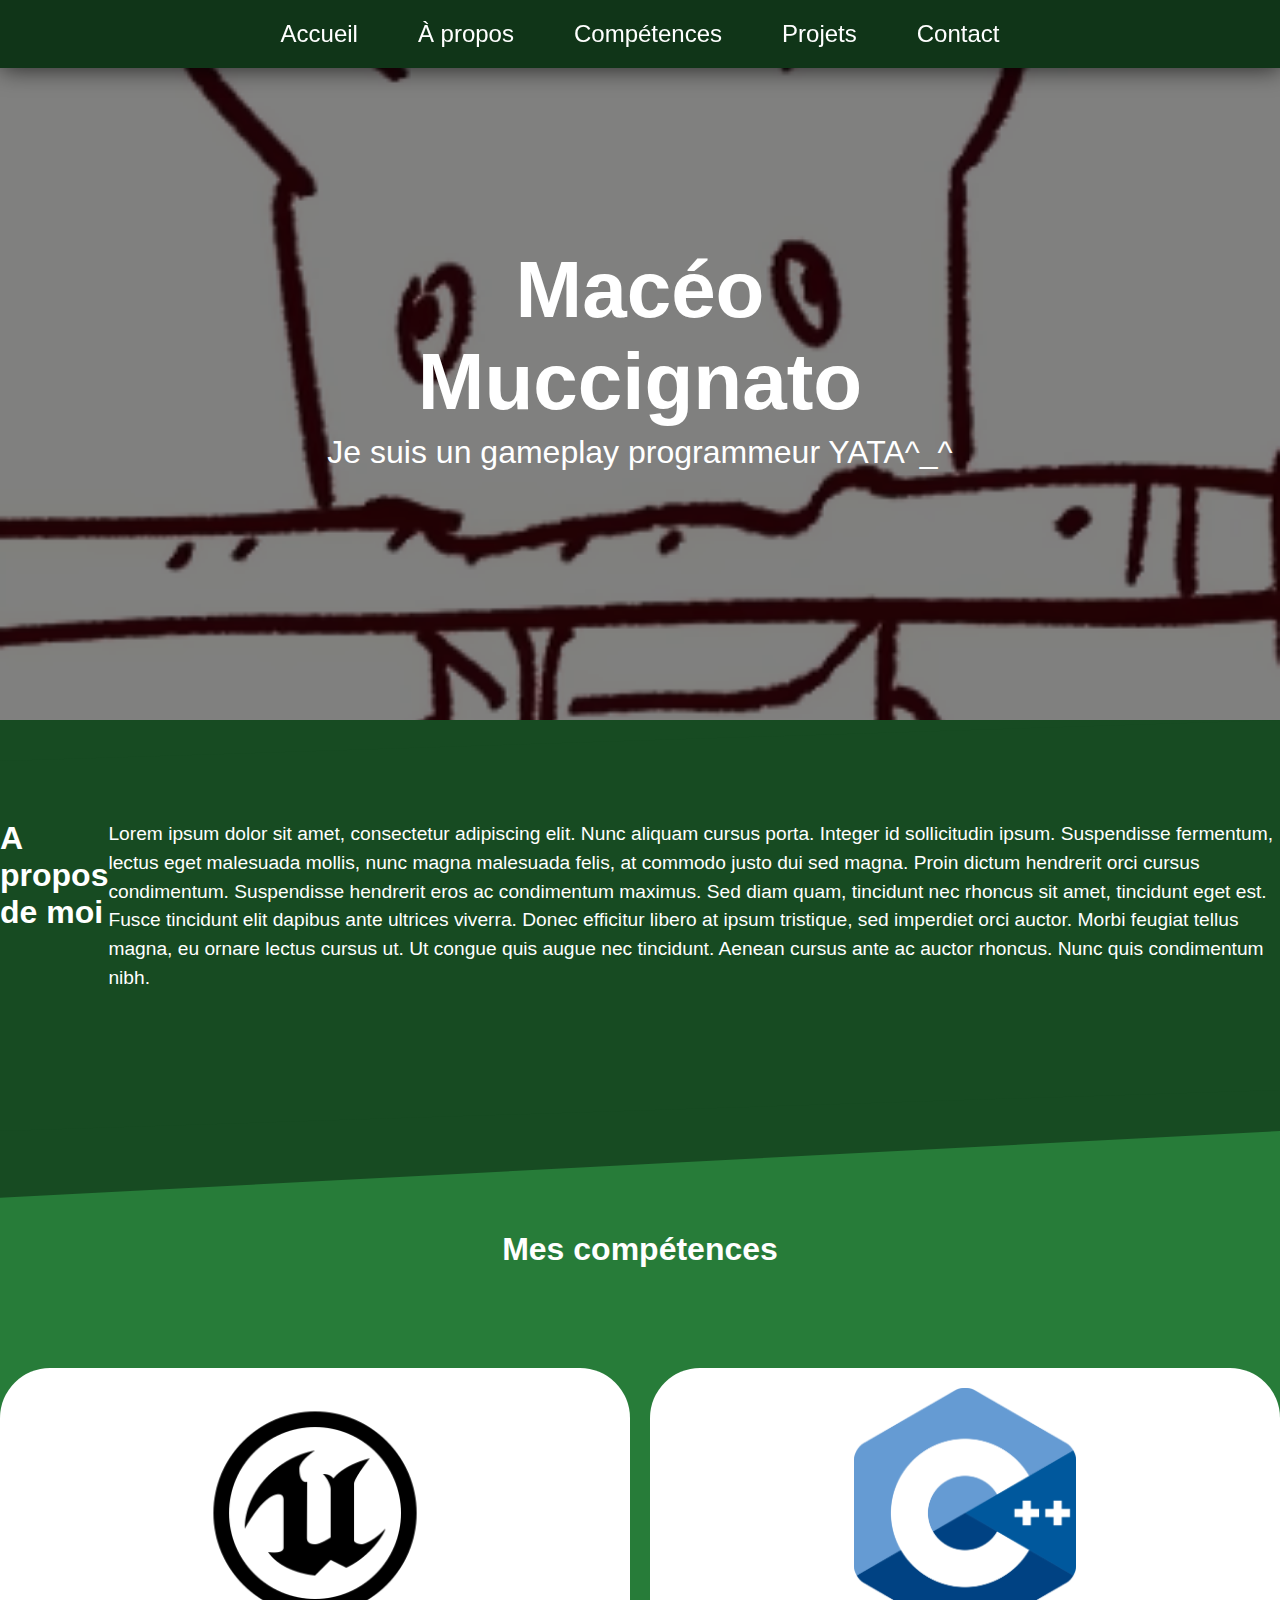
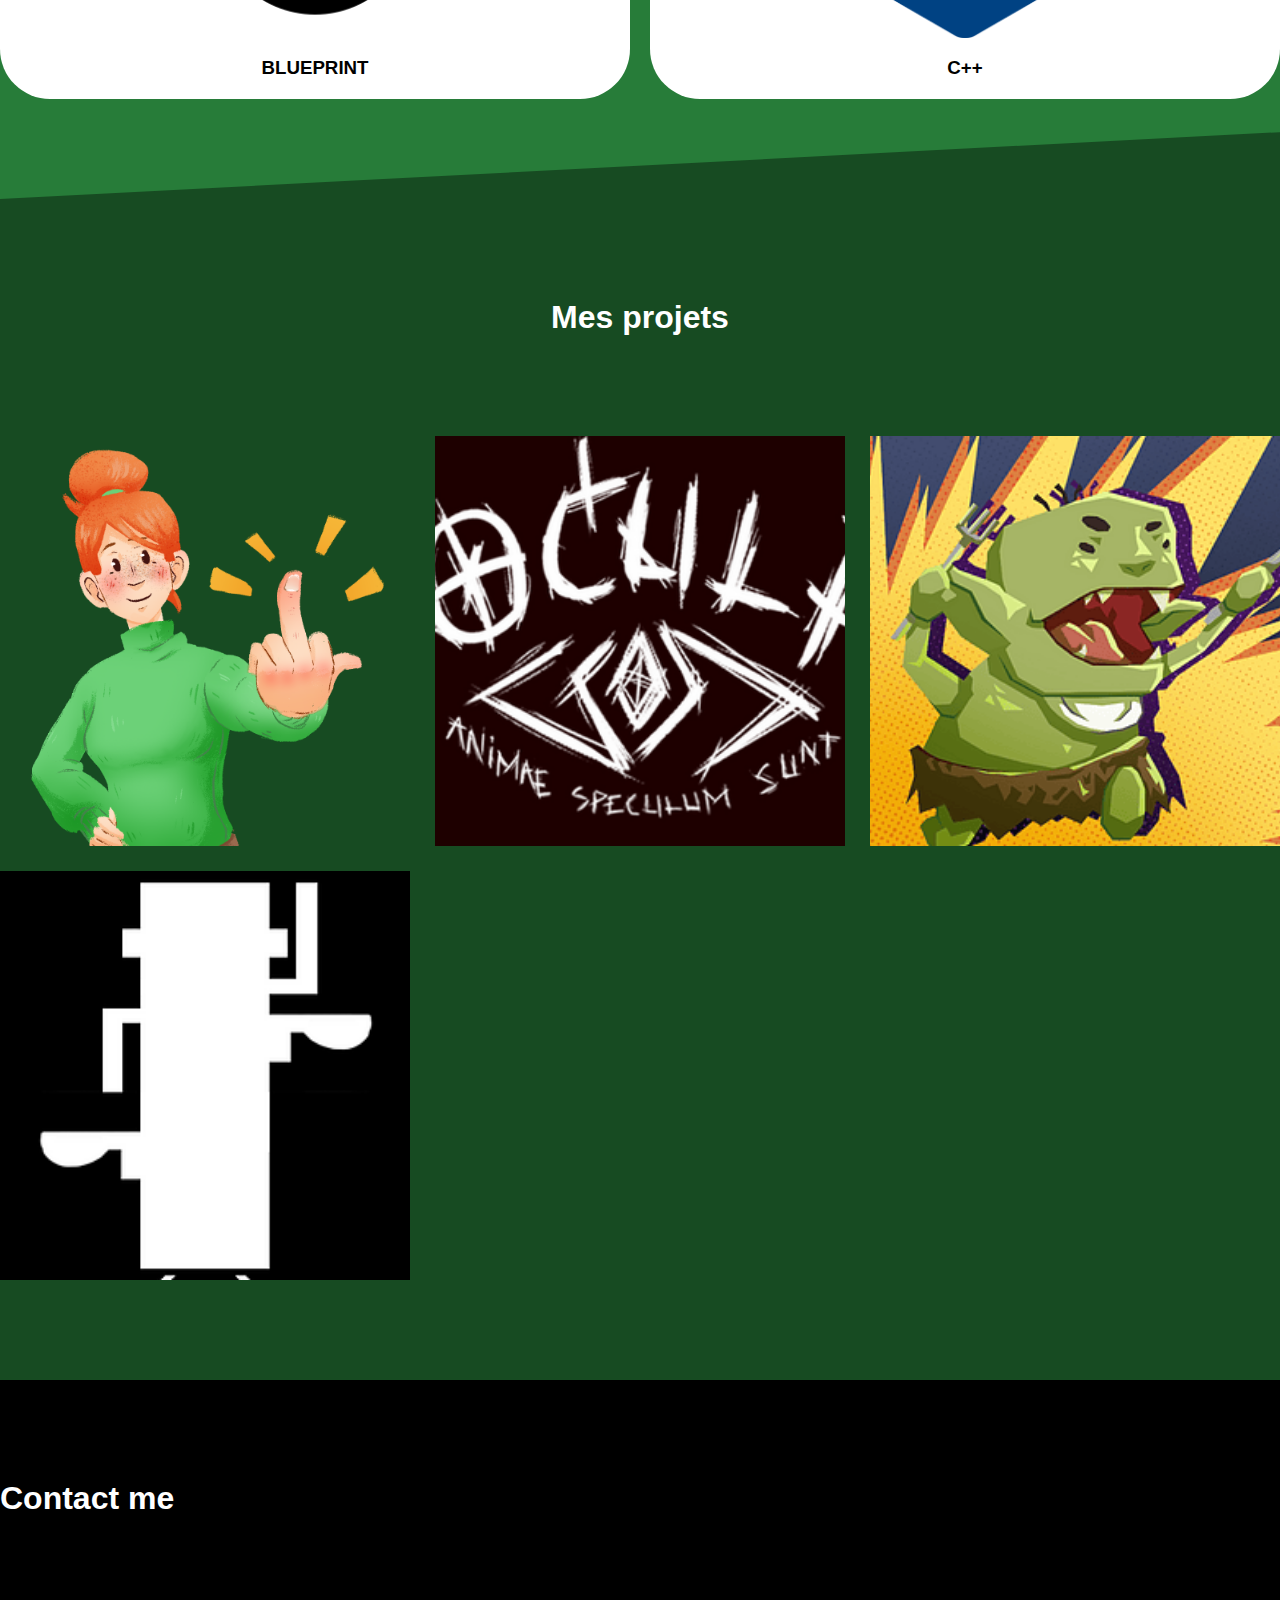
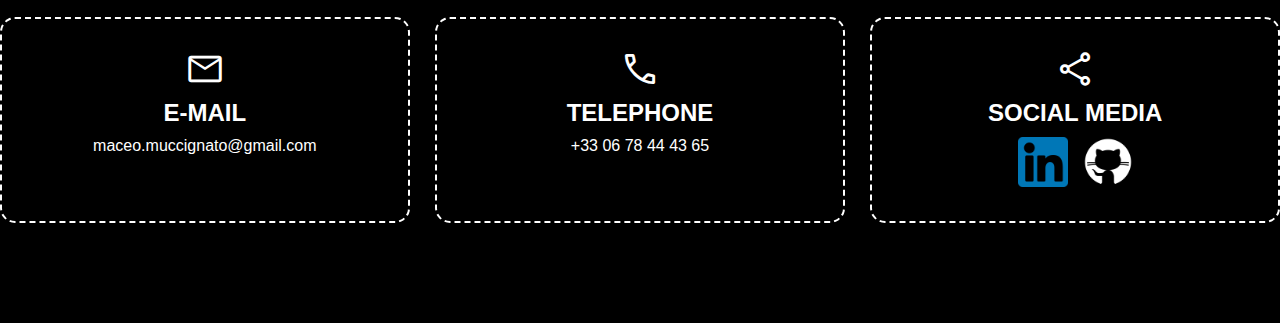
==== index.html @ 194ccb45 "Initial commit" ====
<!DOCTYPE html>
<html>
    <head>
        <meta charset="utf-8" />
        <meta name="viewport" content="width=device-width, initial-scale=1" />

        <title> Mon portofolio</title>
        <meta type="description" content="Voici mon portofolio" />
        <link href="https://fonts.googleapis.com/css2?family=Material+Symbols+Outlined" rel="stylesheet" />

        <link rel="stylesheet" href="styles/styles.css" type="text/css">
    </head>

    <body>

        <header class="header">
            <div class="boxed">
                <div class="flex space-between">
                
                    <ul class="header-menu">
                        <li><a href="/">Accueil</a></li>
                        <li><a href="/">À propos</a></li>
                        <li><a href="/">Compétences</a></li>
                        <li><a href="/">Projets</a></li>
                        <li><a href="/">Contact</a></li>
                    </ul>
                </div>
            </div>
        </header>


        <div class="slider">
            <img src="img/bg3.png" class="slider-background">
            <div class="slider-content">
                <h1> Macéo Muccignato</h1>
                <p>Je suis un gameplay programmeur YATA^_^</p>
            </div>
        </div>

        <div class="section color coupe">
            <div class="boxed">
                <div class="flex toColumn">
                    <div class="w40 wm100">
                        <h2> A propos de moi</h2>
                    </div>
                    <div class="w60w m100">
                        <p>Lorem ipsum dolor sit amet, consectetur adipiscing elit. Nunc aliquam cursus porta. Integer id sollicitudin ipsum. Suspendisse fermentum, lectus eget malesuada mollis, nunc magna malesuada felis, at commodo justo dui sed magna. Proin dictum hendrerit orci cursus condimentum. Suspendisse hendrerit eros ac condimentum maximus. Sed diam quam, tincidunt nec rhoncus sit amet, tincidunt eget est. Fusce tincidunt elit dapibus ante ultrices viverra. Donec efficitur libero at ipsum tristique, sed imperdiet orci auctor. Morbi feugiat tellus magna, eu ornare lectus cursus ut. Ut congue quis augue nec tincidunt. Aenean cursus ante ac auctor rhoncus. Nunc quis condimentum nibh.</p>
                    </div>
                </div>
            </div>

        </div>

        <div class="section projects coupe">
            <div class="boxed text-center">
                <h2> Mes compétences</h2>
                <div class="flex gap20">
                    <div class="w50 skills">
                        <img src="img/ue5bp.png">
                        <h3>BLUEPRINT</h3>      
                    </div>
                    <div class="w50 skills">
                        <img src="img/cpp.png">
                        <h3>C++</h3>      
                    </div>
                </div>
            </div>
        </div>

        <div class="section color">
            <div class="boxed text-center">
                <h2> Mes projets</h2>
                <div class="flex wrap gap40 space-between">
                    <div class="w32 realisation">
                        <a href="/">
                            <img src="img/Muse.png">
                            <h3>Muse</h3>
                        </a>
                    </div>
                    <div class="w32 realisation">
                        <a href="https://lucyju.itch.io/oculi">
                            <img src="img/oculi.png">
                            <h3>Oculi</h3>

                        </a>
                    </div>
                    <div class="w32 realisation">
                        <a href="https://malvy-delaban.itch.io/goblinmeal">
                            <img src="img/goblin.png">
                            <h3>GoblinMeal</h3>

                        </a>
                    </div>
                    <div class="w32 realisation">
                        <a href="https://muccignato-maceo.itch.io/totem">
                            <img src="img/totem.png">
                            <h3>TOTEM</h3>

                        </a>
                    </div>
                </div>
            </div>
        </div>

        <div class="section dark">
            <div class="boxed">
                <h2> Contact me</h2>
                <div class="flex space-between">
                    <div class="w32 contact text-center">
                        <span class="material-symbols-outlined icon">mail</span>
                        <span class="label">E-mail</span>
                        <span class="value">maceo.muccignato@gmail.com</span>
                    </div>
                    <div class="w32 contact text-center">
                        <span class="material-symbols-outlined icon">call</span>
                        <span class="label">Telephone</span>
                        <span class="value">+33 06 78 44 43 65</span>
                    </div>
                    <div class="w32 contact text-center">
                        <span class="material-symbols-outlined icon">share</span>
                        <span class="label">Social media</span>
                        <div>
                            <div class="social-icons">
                                <a href="https://www.linkedin.com/in/mac%C3%A9o-muccignato-a68b86300/">
                                    <img src="img/linkedin.png">
                                </a>
                                <a href="https://github.com/MuccignatoMaceo">
                                    <img src="img/github.PNG">
                                </a>
                            </div>
                            
                        </div>

                    </div>
                </div>
            </div>
        </div>

    </body>

    <script src="js/app.js"></script> 
</html>
---- styles/styles.css ----
@font-face {
    font-family: 'Heliosext';
    src: url('fonts/heliosext.otf') format('opentype');
    font-weight: normal;
    font-style: normal;
}

*{
    margin:0;
    padding:0;
}

body {
    font-family: 'Heliosext', sans-serif;
    background: rgb(23, 75, 34) ;
    
}

.slider{
    width:100%;
    min-height:80vh;
    aspect-ratio:16/9;
    background:#000;
    position: relative;

}

.slider-background{
    width:100%;
    height:100%;
    object-fit: cover;
    filter: brightness(50%);
    

}

.slider-content{
    position:absolute;
    top:50%;
    left:50%;
    transform:translate(-50%, -50%);
    text-align: center;
}

h1{
color: #fff;
font-size: 5rem;
}

h2{
    font-size: 2rem;
    margin-bottom: 100px;
}

h4{
    color: #fff;
    font-size: 2rem;
    margin-top: 5px;
    padding-right: 150px;

}

p{
    font-size: 1.2rem;
    line-height: 1.5em;
}

.slider-content p{
    color:#fff;
    font-size: 2rem;
}

.projects {
    background: rgb(39, 124, 57);
    color: #fff;
}

.section{
    padding:100px 0;
}

.boxed{
    max-width: 1280px;
    margin-inline:auto;
}

.flex{
    display: flex;
}

.dark{
    background: #000;
    color: #fff;
}
.color{
    background: rgb(23, 75, 34) ;
    color: #fff;

}

.w40{
    width: 30%;
}

.w60{
    width: 60%;
}

.text-center{
    text-align: center;
}

.w50{
    width: 50%;
}

.w32{
    width: 32%;
}

.space-between{
    justify-content: space-between;
}

.gap20{
    gap: 20px;
}

.gap40{
    gap: 25px;
}

.wrap{
    flex-wrap: wrap;

}

.skills{
    background: #fff;
    border-radius: 50px;
    padding: 20px;
    box-sizing: border-box;
}

.skills img{
    width: 250px;
    height: 250px;
    aspect-ratio: 1/1;
    object-fit: contain;
}

.skills h3{
    margin-top: 15px;
    color: #000;

}

.realisation{
    height: auto;
    aspect-ratio: 1/1;
    position:relative;
}

.realisation h3{
    position: absolute;
    top: 50%;
    left: 50%;
    transform: translate(-50%, -50%);
    font-size: 2rem;
    width: max-content;
    opacity: 0;
    transition: .4s ease;
}

.realisation a{
    display: block;
    width: 100%;
    height: 100%;
    text-decoration: none;
    color: #fff;
}

.realisation img{
    width: 100%;
    height: 100%;
    object-fit: cover;
    transition: .4s ease;
}

.realisation:hover img{
    filter: brightness(60%);
    transform: scale(1.1); /* Effet de zoom au survol */


}

.realisation:hover h3{
    opacity: 1;
}

.icon{
    display: block;
    font-size: 40px !important;
}


.label{
    display: block;
    font-weight: 700;
    text-transform: uppercase;
    margin: 10px 0;
    font-size: 1.5rem;
}

.value{
    display: block;
}

.contact{
    border: 2px dashed #fff;
    border-radius: 15px;
    padding: 30px;
    box-sizing: border-box;
}

.social-icons {
    display: flex;
    gap: 15px; /* Espacement entre les icônes */
    justify-content: center; /* Centrage horizontal */
    align-items: center; /* Alignement vertical */
}

.social-icons a {
    display: inline-block;
}

.social-icons img {
    width: 50px; /* Taille des icônes */
    height: 50px;
    object-fit: contain;
    transition: transform 0.3s ease;
}

.social-icons img:hover {
    transform: scale(1.1); /* Effet de zoom au survol */
}


.coupe{
    clip-path: polygon(0% 10%, 100% 0%, 100% 90%, 0% 100%);
    
}

.header {
    position: fixed;
    top: 0;
    left: 0;
    width: 100%;
    background: rgb(16, 53, 24);
    z-index: 999;
    padding: 10px 0; /* 🔥 Supprime le padding horizontal */
    box-shadow: 1px 1px 25px rgba(0, 0, 0, 0.7);
    display: flex;
    justify-content: space-between;
    align-items: center;
    flex-wrap: nowrap;
}

.header-logo {
    display: flex;
    align-items: center;
    white-space: nowrap;
    flex-shrink: 0;
    margin-left: 10px;
    padding-left: 15px; /* 🔥 Optionnel : Petit espace pour ne pas coller au bord */
}

.header-logo h4 {
    color: #fff;
    font-size: 2rem;
    margin: 0;
    padding: 0;
}

.header-menu {
    display: flex;
    align-items: center;
    list-style: none;
    gap: 20px;
}

.header-menu li a {
    text-decoration: none;
    color: #ffffff;
    font-size: 1.5rem;
    padding: 10px 20px;
    display: block;
    box-sizing: border-box; 
    transition: color 0.2s ease; 
}

.header-menu li a:hover {
    color: #0044ff;
}

/*@media(max-width:810px){
    .header{
        display: none;
    }

    .h2{
        font-size: 5rem;
    }

    .slider-content{
        width: 90%;    
    }

    .slider-content p{
        margin-top: 20px;
        font-size: 1.5rem;
        text-wrap: balance;
    }

    h1{
        font-size: 2rem;
    }

    .toColumn{
        flex-direction: column;
    }
    .wm100{
        width: 100%  !important;
    }

    .section{
        padding: 50px 0;
    }

    .boxed{
        max-width: 90%;
    }
}
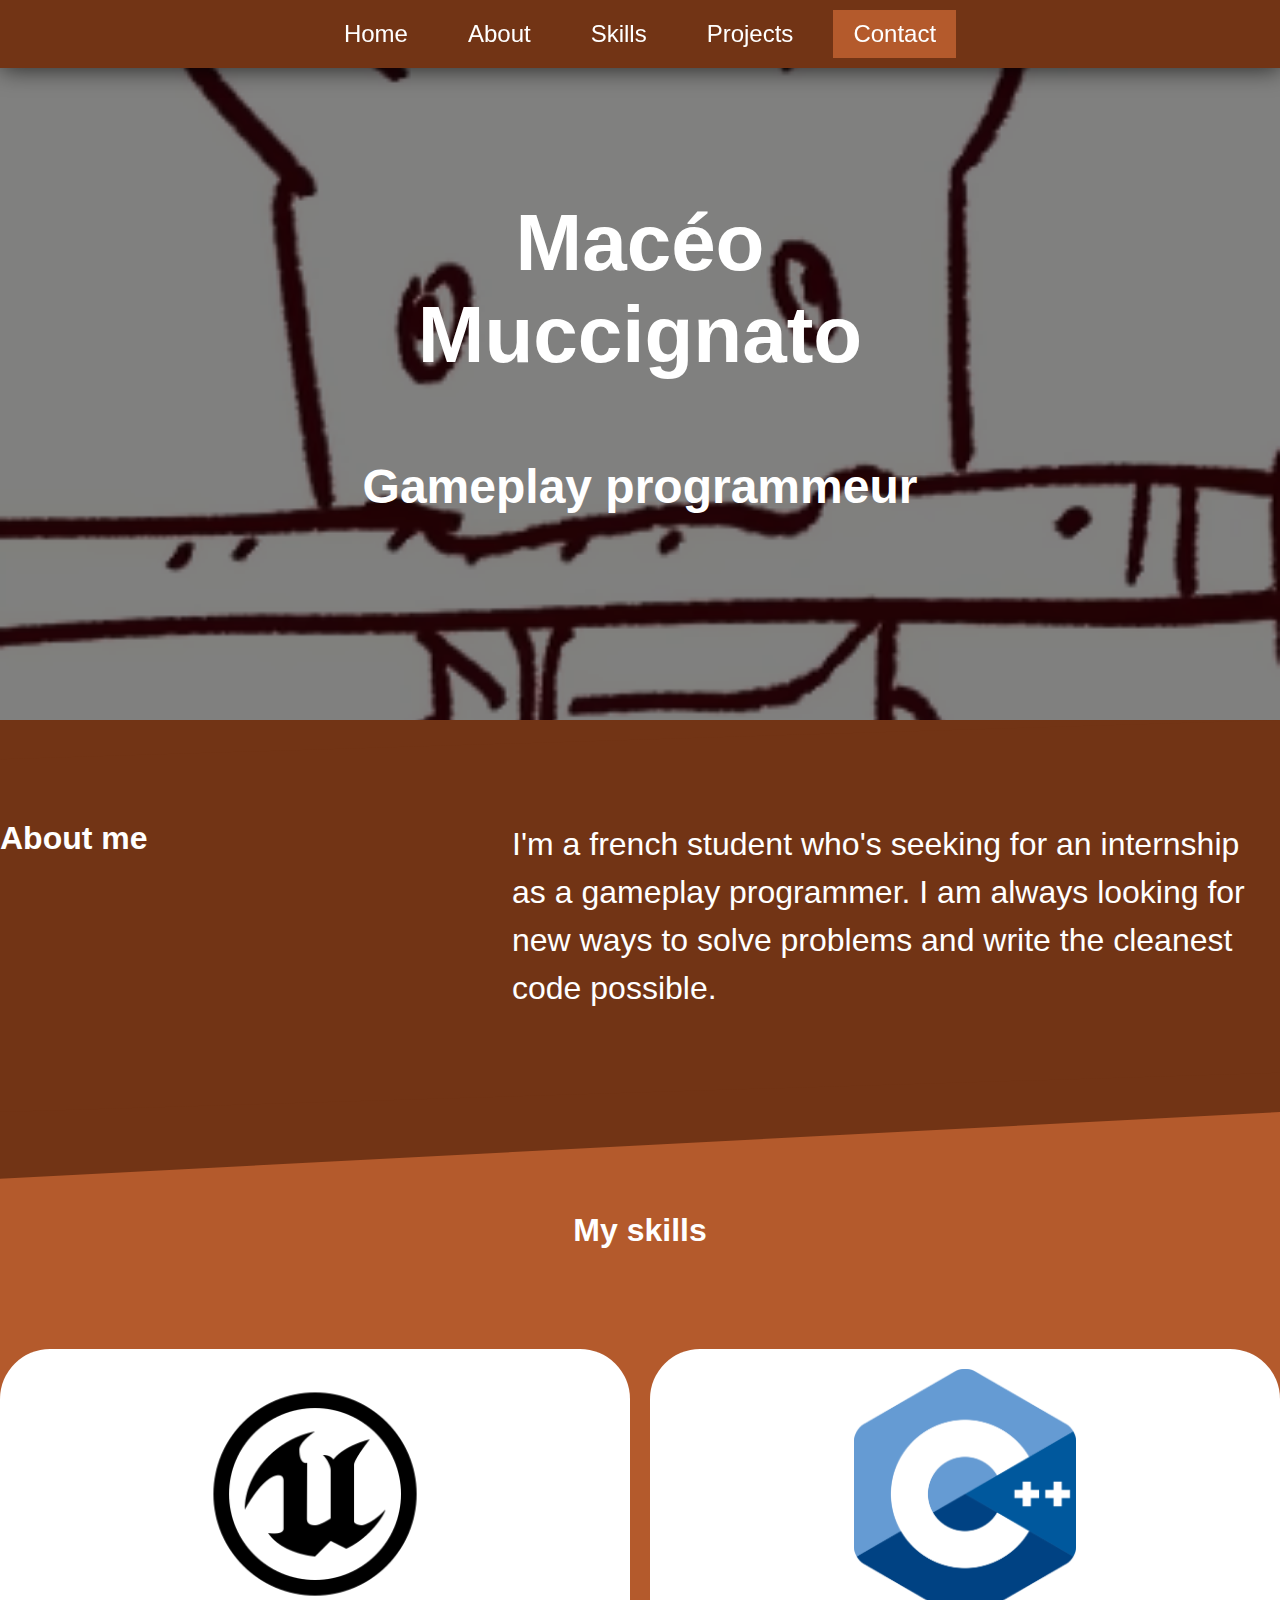
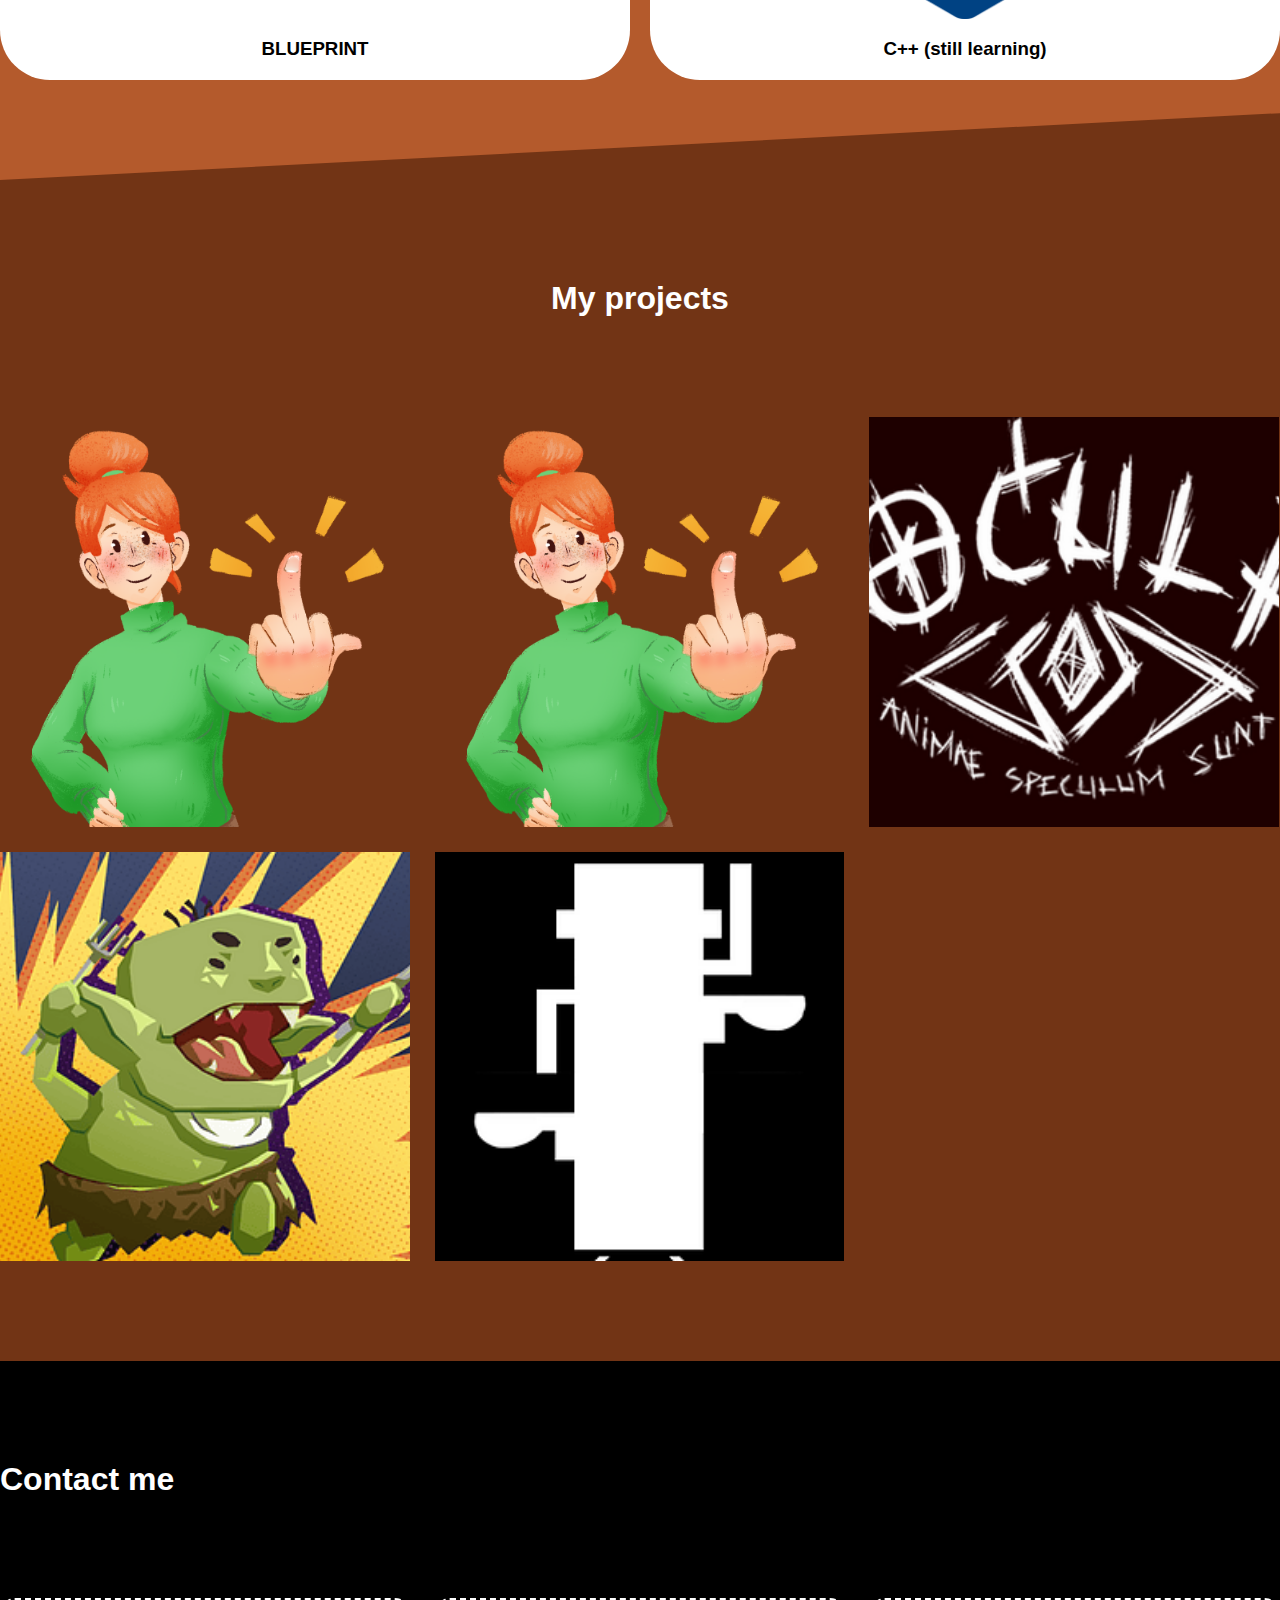
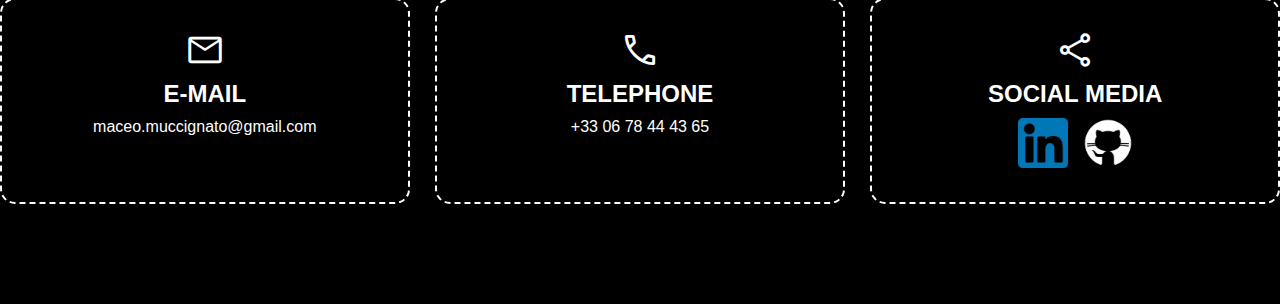
==== commit d7d2a638: "modif couleur et un peu mise en page" ====
--- a/index.html
+++ b/index.html
@@ -18,42 +18,44 @@
                 <div class="flex space-between">
                 
                     <ul class="header-menu">
-                        <li><a href="/">Accueil</a></li>
-                        <li><a href="/">À propos</a></li>
-                        <li><a href="/">Compétences</a></li>
-                        <li><a href="/">Projets</a></li>
-                        <li><a href="/">Contact</a></li>
+                        <li><a href="#Accueil">Home</a></li>
+                        <li><a href="#About">About</a></li>
+                        <li><a href="#skills">Skills</a></li>
+                        <li><a href="#projects">Projects</a></li>
+                        <li><a href="#contacts">Contact</a></li>
                     </ul>
                 </div>
             </div>
         </header>
 
 
-        <div class="slider">
+        <div id="Accueil" class="slider">
             <img src="img/bg3.png" class="slider-background">
             <div class="slider-content">
                 <h1> Macéo Muccignato</h1>
-                <p>Je suis un gameplay programmeur YATA^_^</p>
+                <p>Gameplay programmeur</p>
             </div>
         </div>
 
-        <div class="section color coupe">
+        <div id="About" class="section color coupe">
             <div class="boxed">
-                <div class="flex toColumn">
+                <div class="flex">
                     <div class="w40 wm100">
-                        <h2> A propos de moi</h2>
+                        <h2> About me</h2>
                     </div>
-                    <div class="w60w m100">
-                        <p>Lorem ipsum dolor sit amet, consectetur adipiscing elit. Nunc aliquam cursus porta. Integer id sollicitudin ipsum. Suspendisse fermentum, lectus eget malesuada mollis, nunc magna malesuada felis, at commodo justo dui sed magna. Proin dictum hendrerit orci cursus condimentum. Suspendisse hendrerit eros ac condimentum maximus. Sed diam quam, tincidunt nec rhoncus sit amet, tincidunt eget est. Fusce tincidunt elit dapibus ante ultrices viverra. Donec efficitur libero at ipsum tristique, sed imperdiet orci auctor. Morbi feugiat tellus magna, eu ornare lectus cursus ut. Ut congue quis augue nec tincidunt. Aenean cursus ante ac auctor rhoncus. Nunc quis condimentum nibh.</p>
+                    <div class="w60 m100">
+                        <p>I'm a french student who's seeking for an internship as a gameplay programmer.
+                            I am always looking for new ways to solve problems and write the cleanest code possible.
+                            </p>
                     </div>
                 </div>
             </div>
 
         </div>
 
-        <div class="section projects coupe">
+        <div id="skills" class="section projects coupe">
             <div class="boxed text-center">
-                <h2> Mes compétences</h2>
+                <h2> My skills</h2>
                 <div class="flex gap20">
                     <div class="w50 skills">
                         <img src="img/ue5bp.png">
@@ -61,38 +63,44 @@
                     </div>
                     <div class="w50 skills">
                         <img src="img/cpp.png">
-                        <h3>C++</h3>      
+                        <h3>C++ (still learning)</h3>      
                     </div>
                 </div>
             </div>
         </div>
 
-        <div class="section color">
+        <div id="projects" class="section color">
             <div class="boxed text-center">
-                <h2> Mes projets</h2>
-                <div class="flex wrap gap40 space-between">
+                <h2> My projects</h2>
+                <div class="flex wrap gap40">
                     <div class="w32 realisation">
-                        <a href="/">
+                        <a>
                             <img src="img/Muse.png">
-                            <h3>Muse</h3>
+                            <h3>Gobelin Mania (WIP)</h3>
                         </a>
                     </div>
                     <div class="w32 realisation">
-                        <a href="https://lucyju.itch.io/oculi">
+                        <a>
+                            <img src="img/Muse.png">
+                            <h3>Muse (WIP)</h3>
+                        </a>
+                    </div>
+                    <div class="w32 realisation">
+                        <a href="https://lucyju.itch.io/oculi" target="_blank">
                             <img src="img/oculi.png">
                             <h3>Oculi</h3>
 
                         </a>
                     </div>
                     <div class="w32 realisation">
-                        <a href="https://malvy-delaban.itch.io/goblinmeal">
+                        <a href="https://malvy-delaban.itch.io/goblinmeal" target="_blank">
                             <img src="img/goblin.png">
                             <h3>GoblinMeal</h3>
 
                         </a>
                     </div>
                     <div class="w32 realisation">
-                        <a href="https://muccignato-maceo.itch.io/totem">
+                        <a href="https://muccignato-maceo.itch.io/totem" target="_blank">
                             <img src="img/totem.png">
                             <h3>TOTEM</h3>
 
@@ -102,7 +110,7 @@
             </div>
         </div>
 
-        <div class="section dark">
+        <div id="contacts"class="section dark">
             <div class="boxed">
                 <h2> Contact me</h2>
                 <div class="flex space-between">
@@ -121,10 +129,10 @@
                         <span class="label">Social media</span>
                         <div>
                             <div class="social-icons">
-                                <a href="https://www.linkedin.com/in/mac%C3%A9o-muccignato-a68b86300/">
+                                <a href="https://www.linkedin.com/in/mac%C3%A9o-muccignato-a68b86300/"target="_blank">
                                     <img src="img/linkedin.png">
                                 </a>
-                                <a href="https://github.com/MuccignatoMaceo">
+                                <a href="https://github.com/MuccignatoMaceo" target="_blank">
                                     <img src="img/github.PNG">
                                 </a>
                             </div>
--- a/styles/styles.css
+++ b/styles/styles.css
@@ -12,7 +12,7 @@
 
 body {
     font-family: 'Heliosext', sans-serif;
-    background: rgb(23, 75, 34) ;
+    background: rgb(114, 52, 21) ;
     
 }
 
@@ -45,6 +45,7 @@
 h1{
 color: #fff;
 font-size: 5rem;
+margin-bottom: 70px;
 }
 
 h2{
@@ -61,17 +62,19 @@
 }
 
 p{
-    font-size: 1.2rem;
+    font-size: 2rem;
     line-height: 1.5em;
 }
+
 
 .slider-content p{
     color:#fff;
-    font-size: 2rem;
+    font-size: 3rem;
+    font-weight: bold;
 }
 
 .projects {
-    background: rgb(39, 124, 57);
+    background: rgb(180, 90, 44);
     color: #fff;
 }
 
@@ -93,13 +96,13 @@
     color: #fff;
 }
 .color{
-    background: rgb(23, 75, 34) ;
+    background: rgb(114, 52, 21) ;
     color: #fff;
 
 }
 
 .w40{
-    width: 30%;
+    width: 40%;
 }
 
 .w60{
@@ -256,7 +259,7 @@
     top: 0;
     left: 0;
     width: 100%;
-    background: rgb(16, 53, 24);
+    background: rgb(114, 52, 21);
     z-index: 999;
     padding: 10px 0; /* 🔥 Supprime le padding horizontal */
     box-shadow: 1px 1px 25px rgba(0, 0, 0, 0.7);
@@ -300,7 +303,11 @@
 }
 
 .header-menu li a:hover {
-    color: #0044ff;
+    background-color: rgba(73, 34, 14, 0.315);
+}
+
+.header-menu li:last-child a{
+    background-color: rgb(180, 90, 44);
 }
 
 /*@media(max-width:810px){
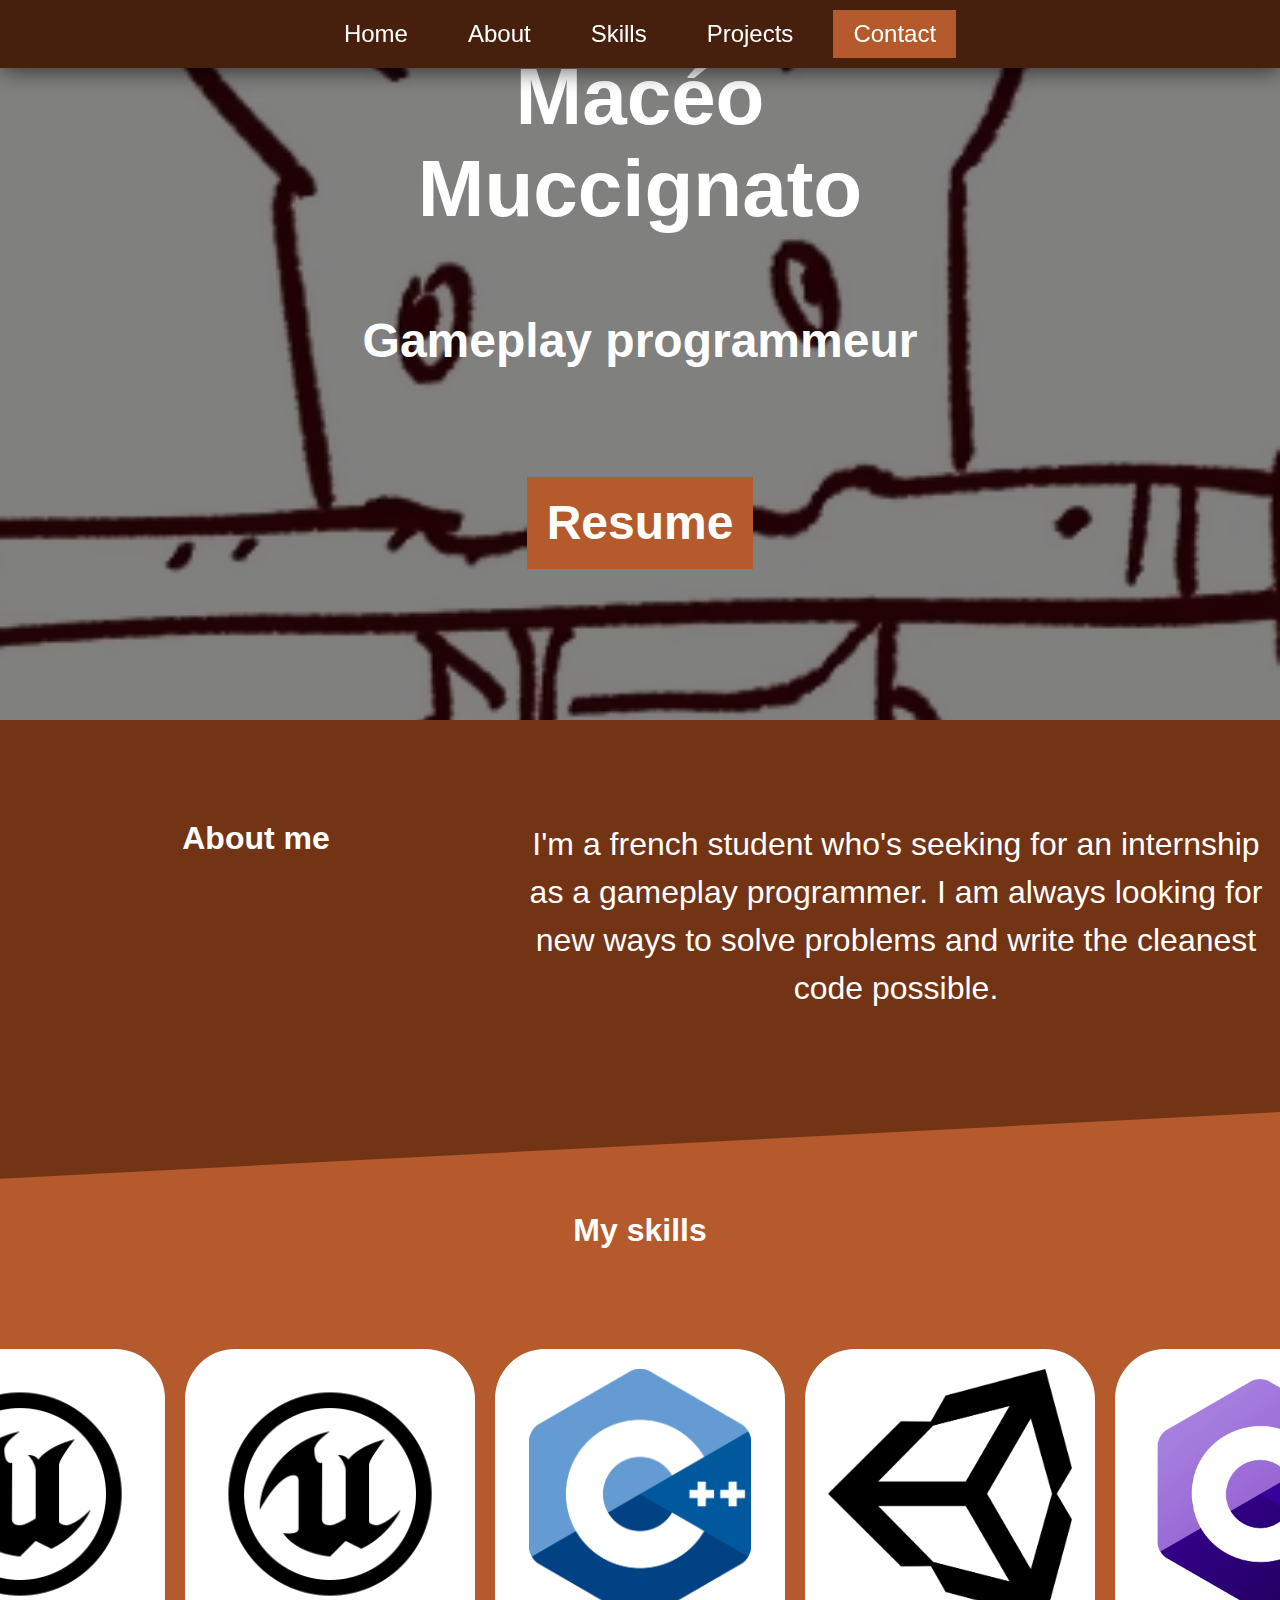
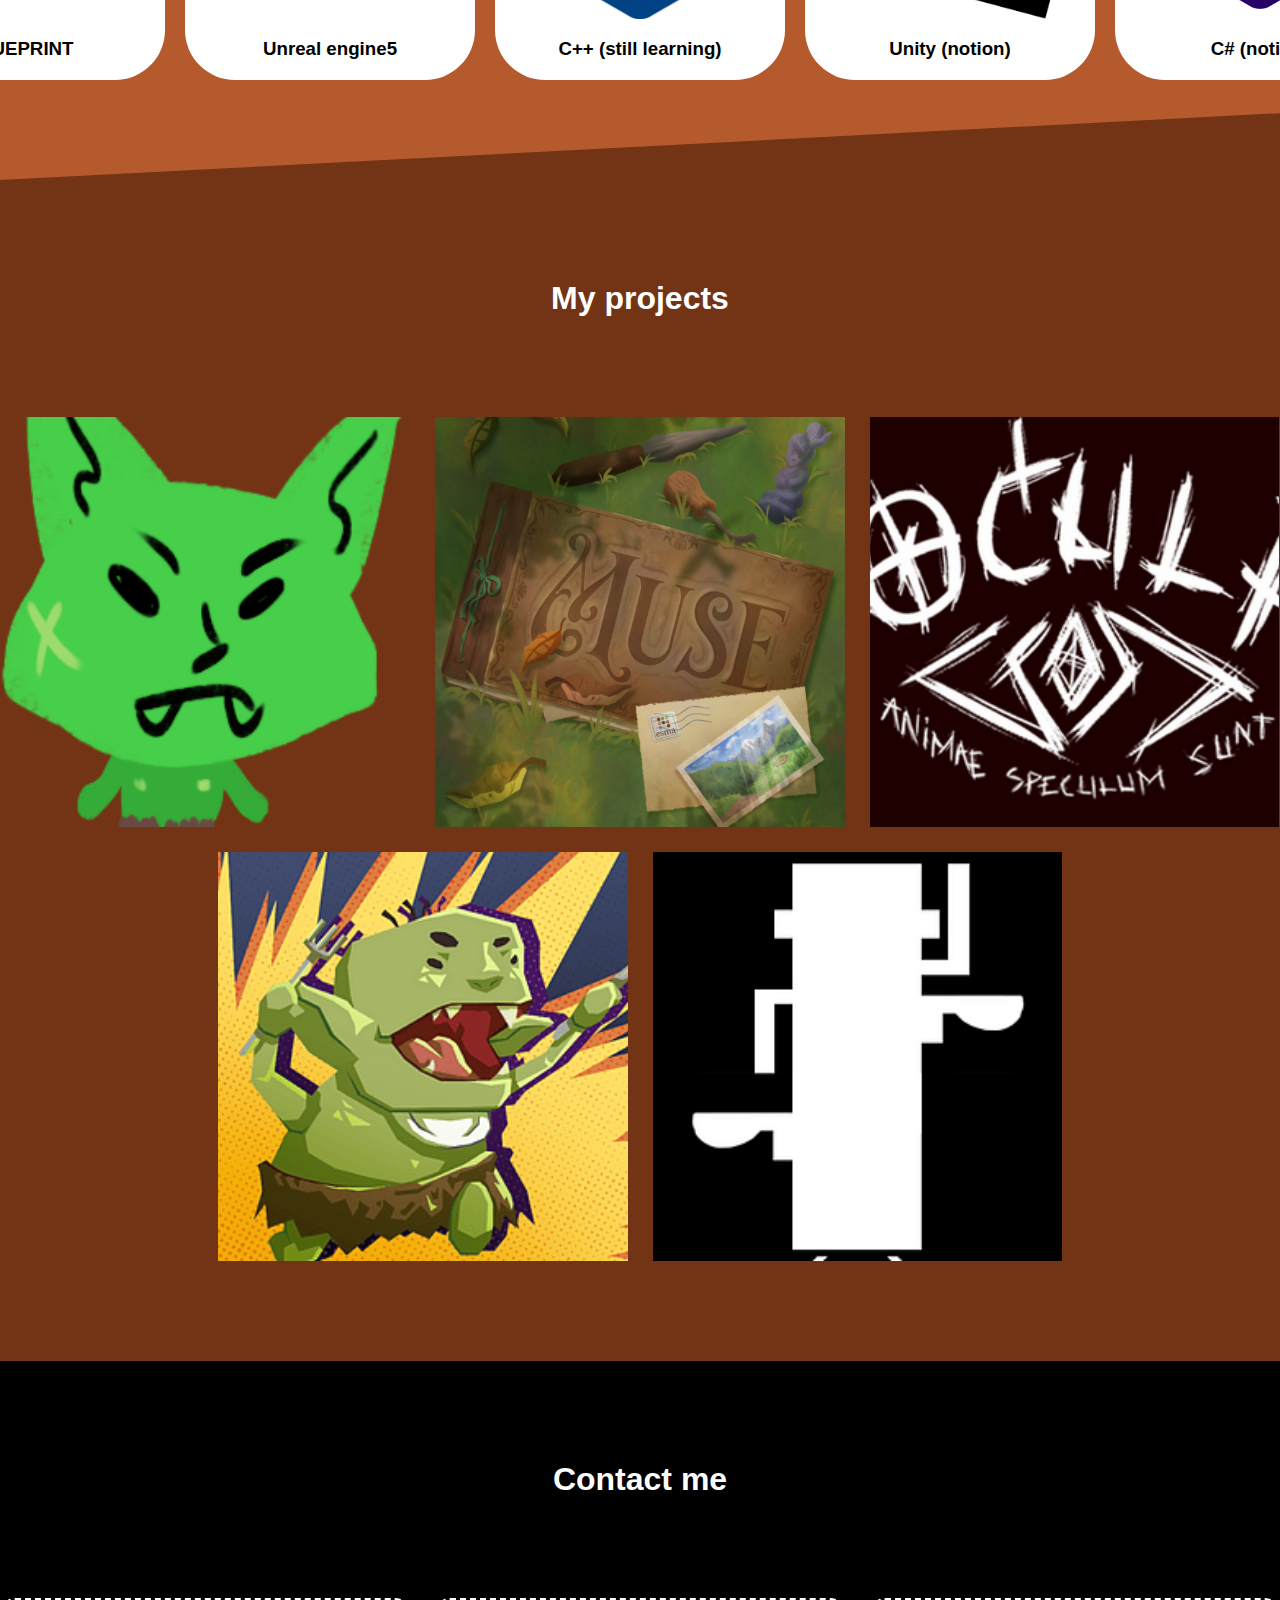
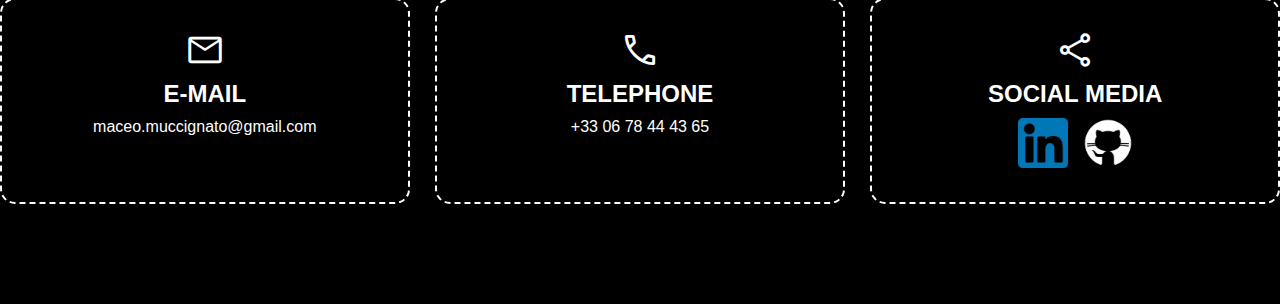
==== commit a5b79dc8: "oh" ====
--- a/index.html
+++ b/index.html
@@ -34,6 +34,7 @@
             <div class="slider-content">
                 <h1> Macéo Muccignato</h1>
                 <p>Gameplay programmeur</p>
+                <p><a href="img/Muccignato MacéoResume.pdf" target="_blank" style="text-decoration: none; color: inherit;">Resume</a></p>
             </div>
         </div>
 
@@ -62,8 +63,20 @@
                         <h3>BLUEPRINT</h3>      
                     </div>
                     <div class="w50 skills">
+                        <img src="img/ue5bp.png">
+                        <h3>Unreal engine5</h3>      
+                    </div>
+                    <div class="w50 skills">
                         <img src="img/cpp.png">
                         <h3>C++ (still learning)</h3>      
+                    </div>
+                    <div class="w50 skills">
+                        <img src="img/Unity.png">
+                        <h3>Unity (notion)</h3>      
+                    </div>
+                    <div class="w50 skills">
+                        <img src="img/cSharp.png">
+                        <h3>C# (notion)</h3>      
                     </div>
                 </div>
             </div>
@@ -75,18 +88,18 @@
                 <div class="flex wrap gap40">
                     <div class="w32 realisation">
                         <a>
-                            <img src="img/Muse.png">
+                            <img src="img/goby2.png">
                             <h3>Gobelin Mania (WIP)</h3>
                         </a>
                     </div>
                     <div class="w32 realisation">
                         <a>
-                            <img src="img/Muse.png">
+                            <img src="img/museAffiche.png">
                             <h3>Muse (WIP)</h3>
                         </a>
                     </div>
                     <div class="w32 realisation">
-                        <a href="https://lucyju.itch.io/oculi" target="_blank">
+                        <a href="Oculi.html">
                             <img src="img/oculi.png">
                             <h3>Oculi</h3>
 
@@ -111,7 +124,7 @@
         </div>
 
         <div id="contacts"class="section dark">
-            <div class="boxed">
+            <div class="boxed text-center">
                 <h2> Contact me</h2>
                 <div class="flex space-between">
                     <div class="w32 contact text-center">
@@ -138,7 +151,6 @@
                             </div>
                             
                         </div>
-
                     </div>
                 </div>
             </div>
--- a/styles/styles.css
+++ b/styles/styles.css
@@ -64,6 +64,7 @@
 p{
     font-size: 2rem;
     line-height: 1.5em;
+
 }
 
 
@@ -71,6 +72,22 @@
     color:#fff;
     font-size: 3rem;
     font-weight: bold;
+    margin-bottom: 100px;
+
+}
+
+.slider-content p a {
+    display: inline-block; /* Assure le bon fonctionnement du scale */
+    text-decoration: none;
+    color: #ffffff;
+    box-sizing: border-box; 
+    background-color: rgb(180, 90, 44);
+    padding: 10px 20px;
+    transition: transform 0.3s ease;
+}
+
+.slider-content p a:hover {
+    transform: scale(1.2); /* Zoom au survol */
 }
 
 .projects {
@@ -89,7 +106,10 @@
 
 .flex{
     display: flex;
-}
+    justify-content: center; /* Centre horizontalement */
+    text-align: center; /* Centre le texte */
+}
+
 
 .dark{
     background: #000;
@@ -139,7 +159,7 @@
 }
 
 .skills{
-    background: #fff;
+    background: #ffffff;
     border-radius: 50px;
     padding: 20px;
     box-sizing: border-box;
@@ -259,7 +279,7 @@
     top: 0;
     left: 0;
     width: 100%;
-    background: rgb(114, 52, 21);
+    background: rgb(71, 32, 13);
     z-index: 999;
     padding: 10px 0; /* 🔥 Supprime le padding horizontal */
     box-shadow: 1px 1px 25px rgba(0, 0, 0, 0.7);
@@ -303,7 +323,7 @@
 }
 
 .header-menu li a:hover {
-    background-color: rgba(73, 34, 14, 0.315);
+    background-color: rgba(43, 20, 8, 0.315);
 }
 
 .header-menu li:last-child a{
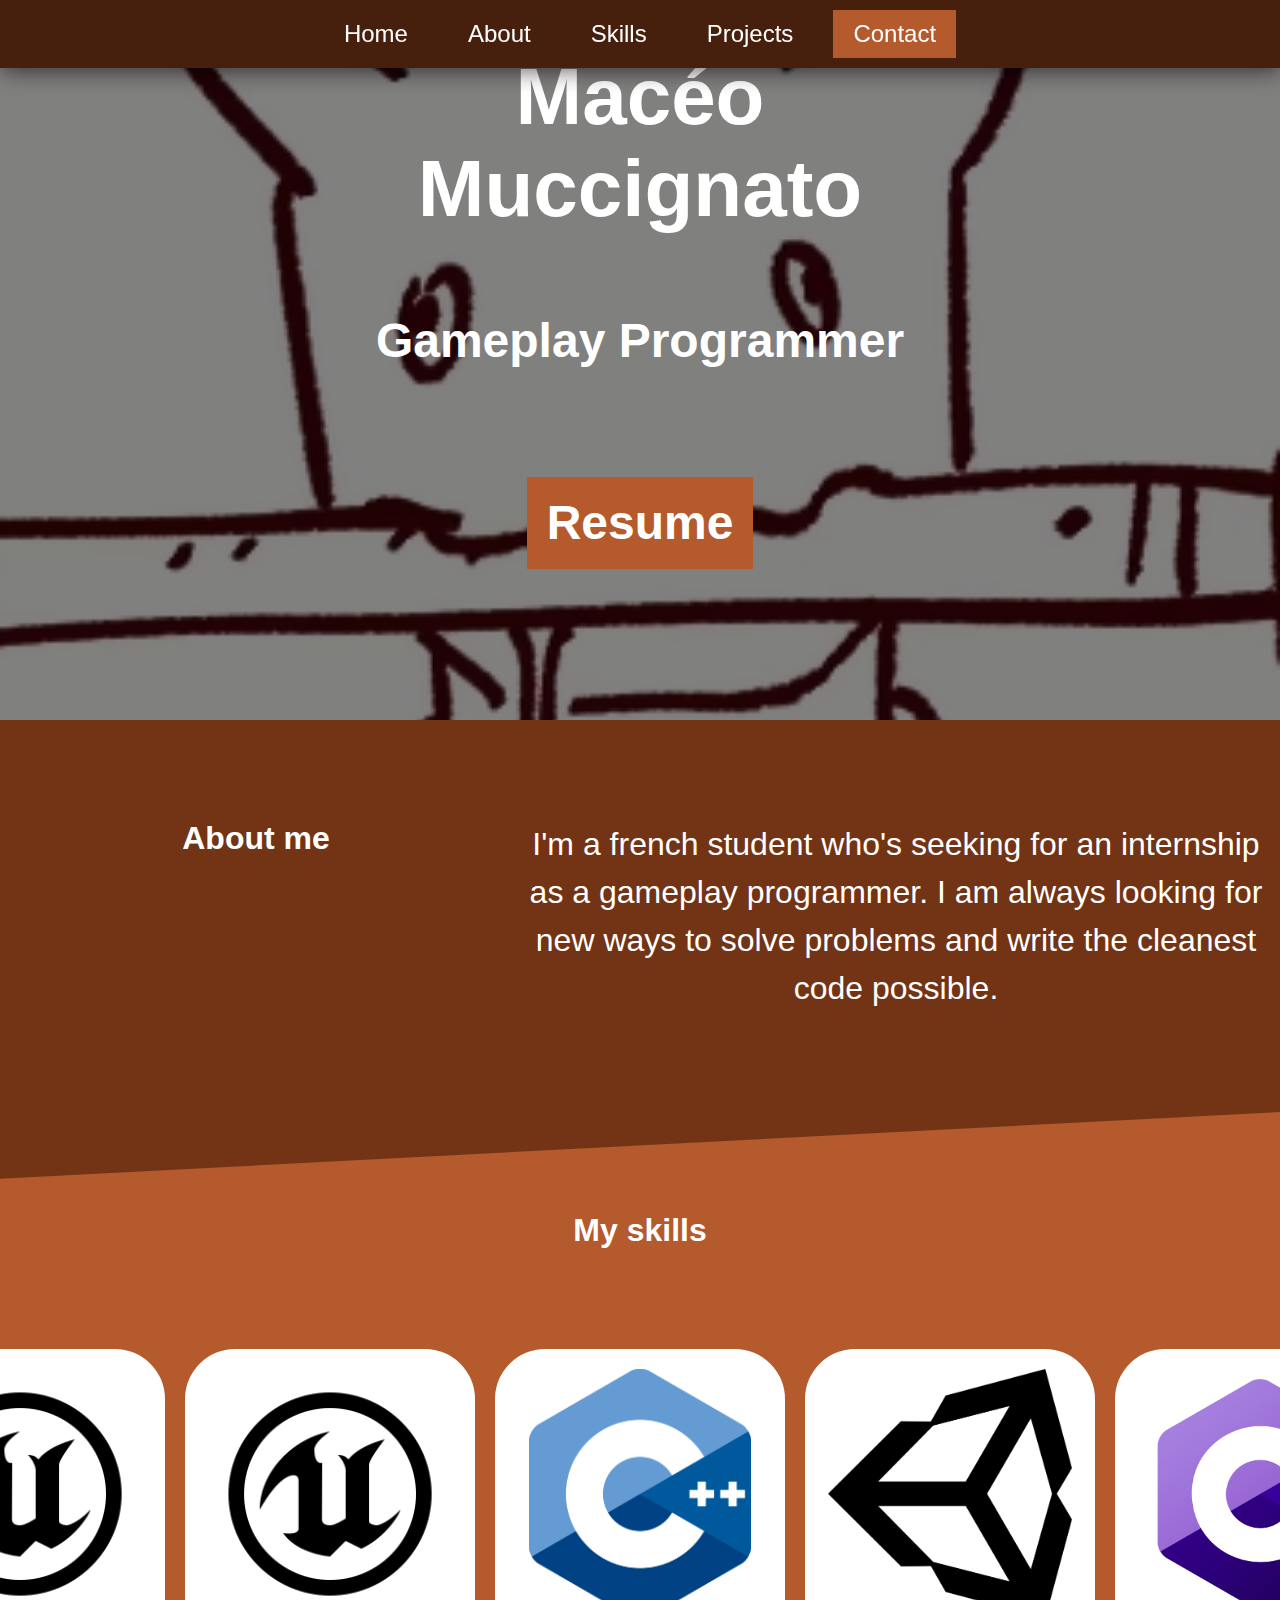
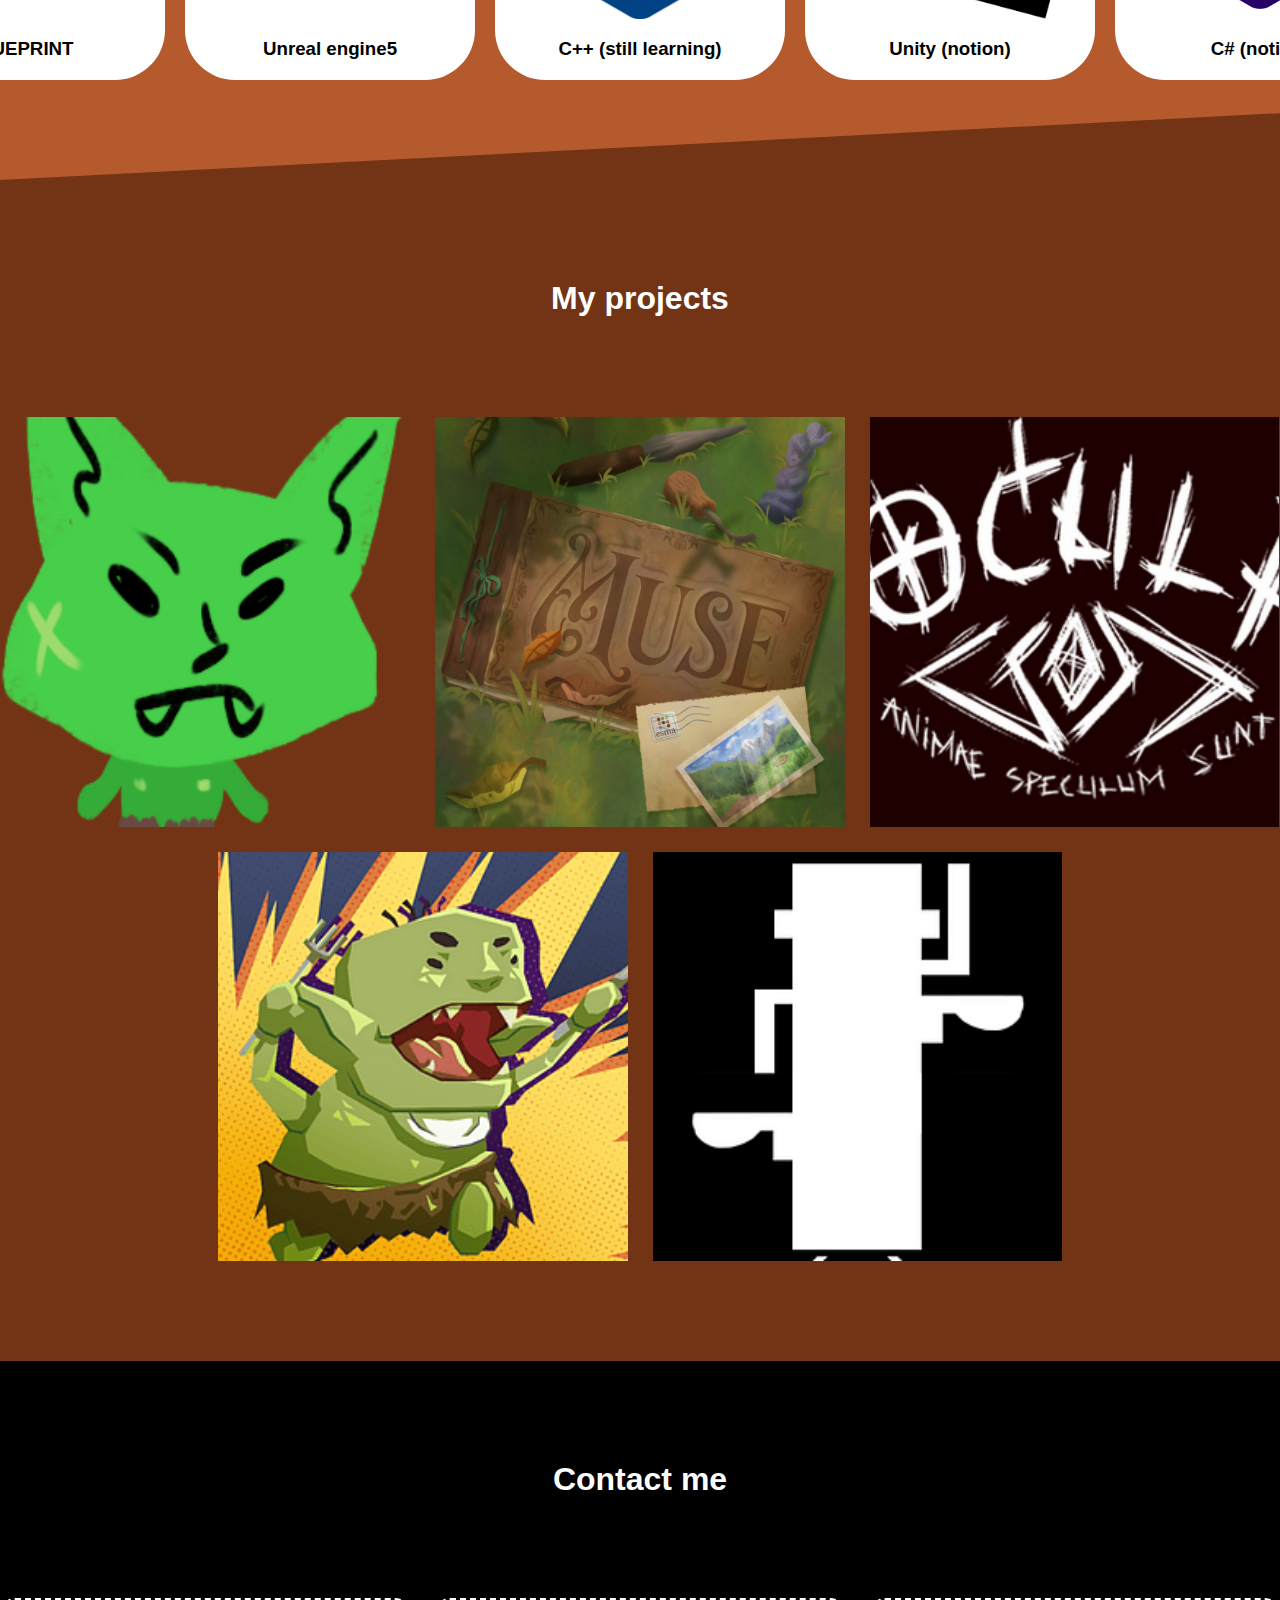
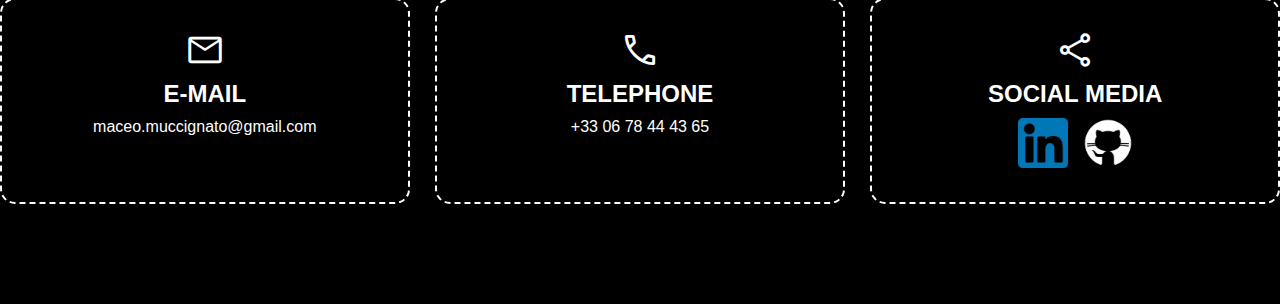
==== commit 6b468c74: "suicide un peu" ====
--- a/index.html
+++ b/index.html
@@ -33,7 +33,7 @@
             <img src="img/bg3.png" class="slider-background">
             <div class="slider-content">
                 <h1> Macéo Muccignato</h1>
-                <p>Gameplay programmeur</p>
+                <p>Gameplay Programmer</p>
                 <p><a href="img/Muccignato MacéoResume.pdf" target="_blank" style="text-decoration: none; color: inherit;">Resume</a></p>
             </div>
         </div>
--- a/styles/styles.css
+++ b/styles/styles.css
@@ -19,8 +19,8 @@
 .slider{
     width:100%;
     min-height:80vh;
+    background: rgb(180, 90, 44);
     aspect-ratio:16/9;
-    background:#000;
     position: relative;
 
 }
@@ -330,6 +330,86 @@
     background-color: rgb(180, 90, 44);
 }
 
+/*Partie pour projets*/
+
+.oculi-page {
+    background: rgb(34, 16, 7); /* Fond du slider */
+}
+
+.sliderVideo{
+    width:100%;
+    min-height:80vh;
+    background: rgb(34, 16, 7);
+    aspect-ratio:16/9;
+    position: relative;
+
+}
+
+
+
+.video-overlay {
+    position: relative; /* Active le positionnement pour les éléments enfants */
+    width: 100%;
+    max-width: 1200px; /* Ajuste la largeur maximale si nécessaire */
+    margin: 0 auto; /* Centre le bloc */
+}
+
+/* La vidéo prend tout l'espace */
+.video-overlay video {
+    width: 100%; /* Adapte la taille de la vidéo */
+    height: auto; /* Conserve les proportions */
+    margin-top: 200px;
+}
+
+/* Texte superposé */
+.video-text {
+    position: absolute; /* Superpose le texte à la vidéo */
+    bottom: 0; /* Place le texte au bas de la vidéo */
+    left: 0; /* Aligne le texte à gauche */
+    width: 100%; /* Prend la largeur complète de la vidéo */
+    color: white; /* Couleur du texte */
+    font-size: 2rem; /* Taille du texte */
+    font-weight: bold; /* Texte en gras */
+    padding: 20px; /* Espace intérieur pour l'encadré */
+    box-sizing: border-box; /* Inclut le padding dans la largeur */
+    background: rgba(63, 62, 62, 0.6); /* Fond semi-transparent */
+}
+
+.text-box-container {
+    display: flex;             /* Affiche les deux cadres côte à côte */
+    justify-content: center;   /* Centre les cadres horizontalement */
+    gap: 40px;                 /* Espacement entre les cadres */
+    margin: 50px 0;           /* Augmente la marge pour éviter le chevauchement */
+    clear: both;               /* Empêche le chevauchement avec d'autres sections */
+    position: relative;        /* Assure un positionnement stable */
+    z-index: 2;                /* Place les encadrés au-dessus si besoin */
+}
+
+
+.text-box {
+    width: 25%;               /* Largeur de chaque encadré */
+    padding: 30px;            /* Espace intérieur */
+    border-radius: 15px;      /* Coins arrondis */
+    background: rgba(0, 0, 0, 0.6); /* Fond semi-transparent */
+    color: white;             /* Texte blanc */
+    box-shadow: 0 0 15px rgba(0, 0, 0, 0.5); /* Ombre douce */
+    
+}
+
+.text-box h3 {
+    margin-bottom: 20px;      /* Espacement sous le titre */
+    font-size: 2rem;          /* Taille du titre */
+    text-align: center;       /* Centre le texte */
+}
+
+.text-box p {
+    font-size: 1.5rem;        /* Taille du texte */
+    line-height: 1.8;         /* Espacement des lignes */
+}
+
+
+
+
 /*@media(max-width:810px){
     .header{
         display: none;
@@ -367,5 +447,4 @@
     .boxed{
         max-width: 90%;
     }
-}
-
+} */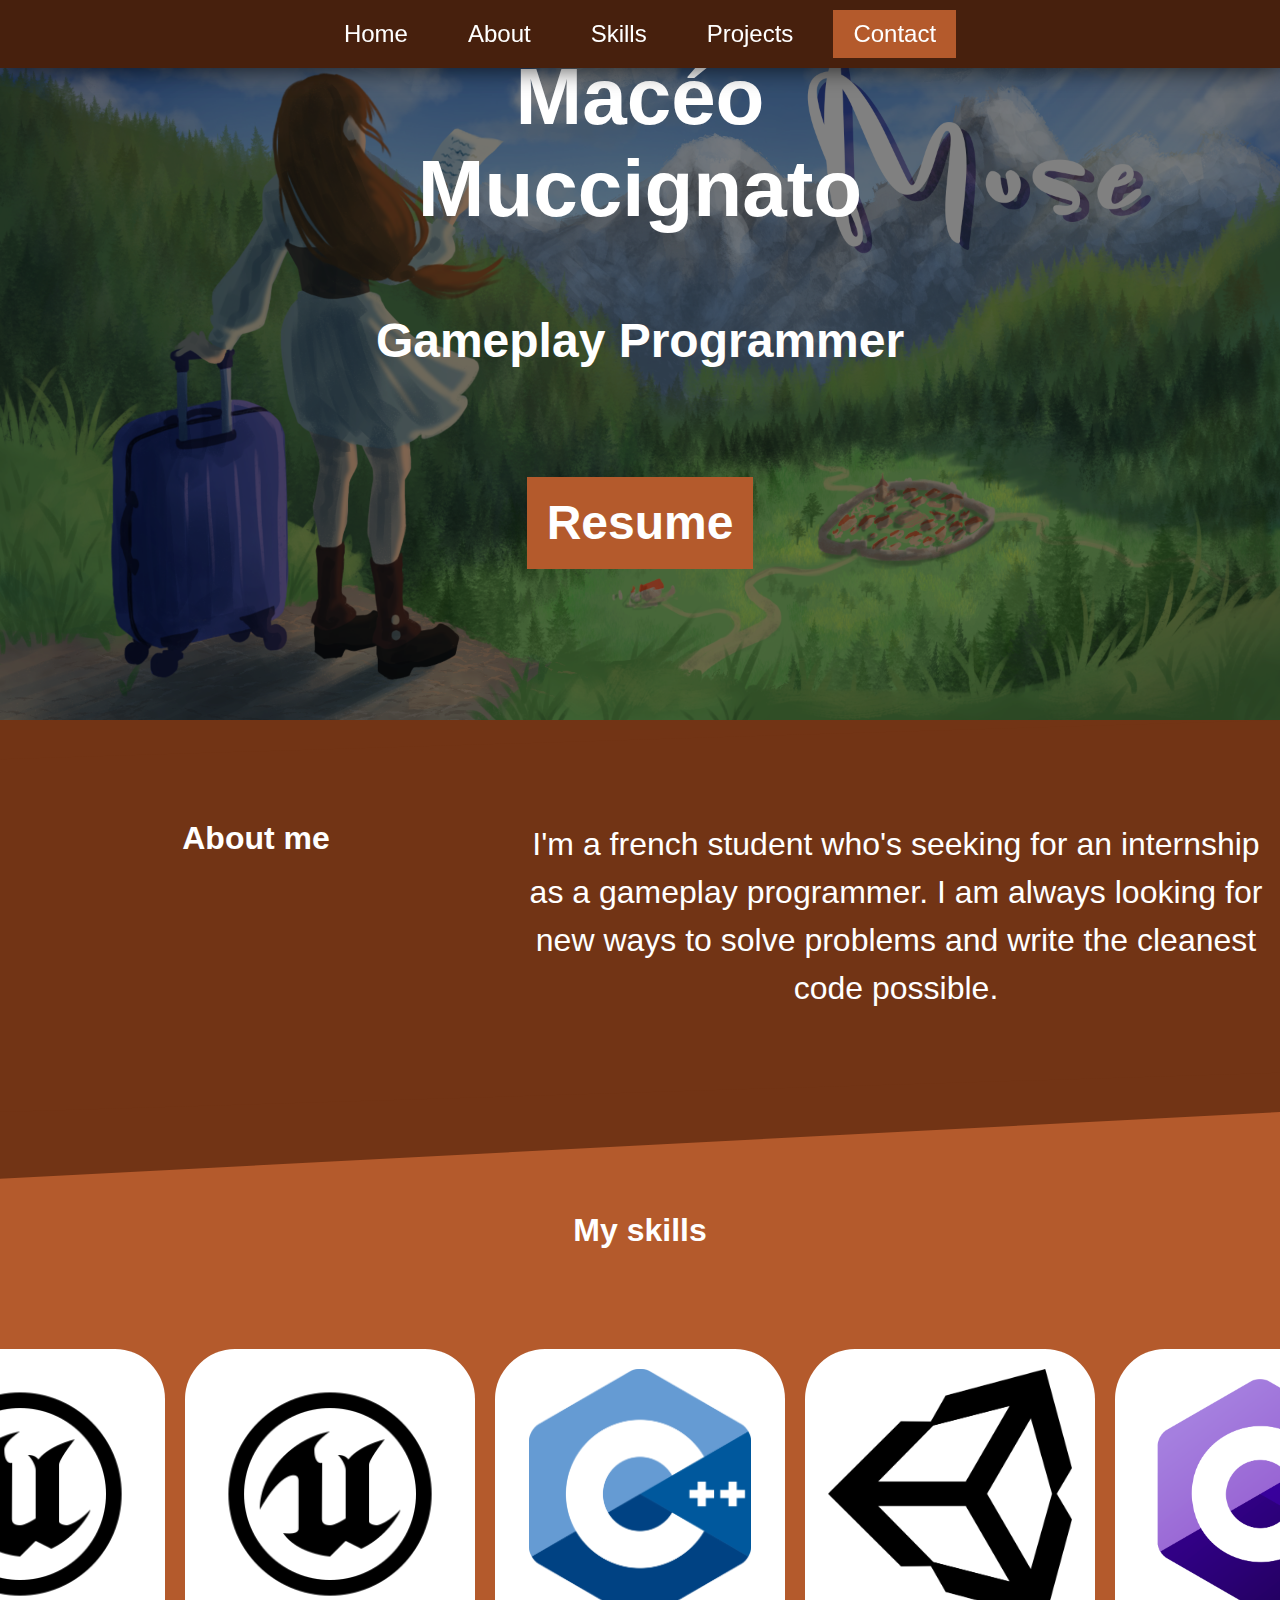
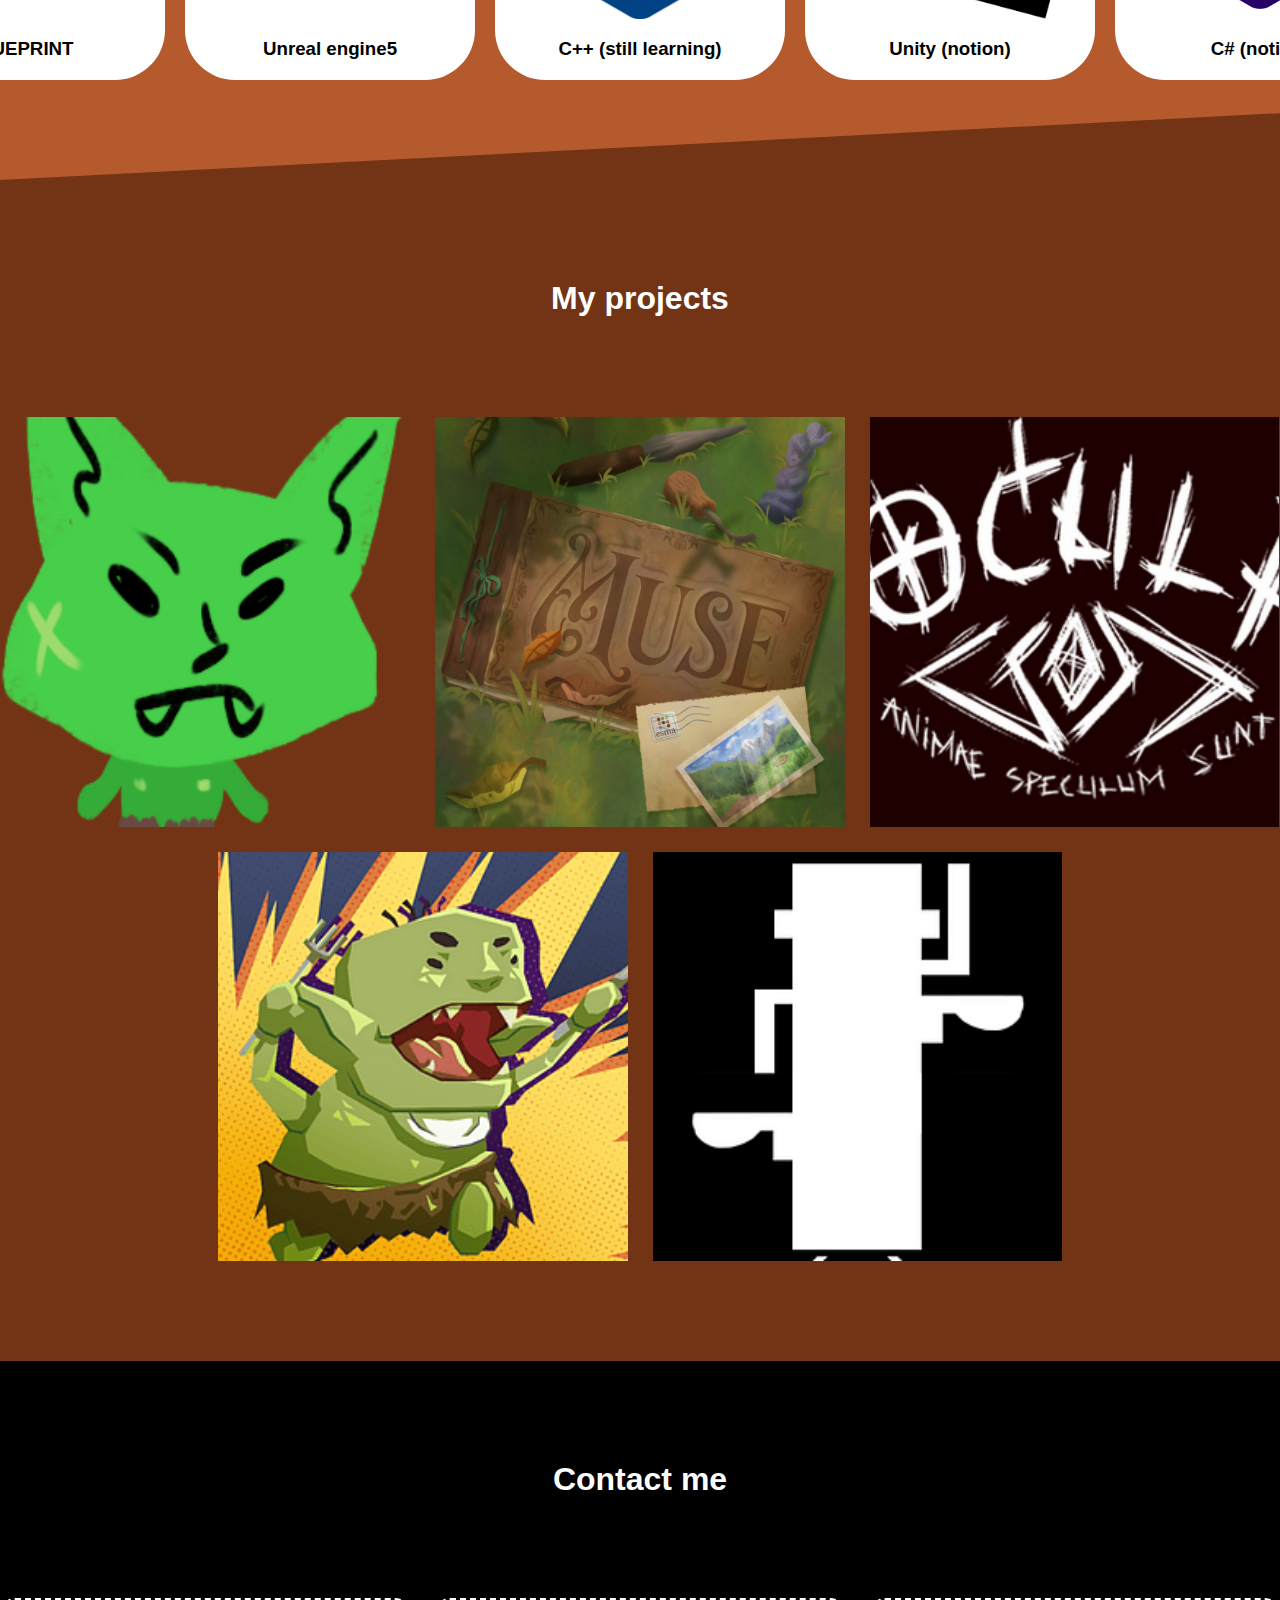
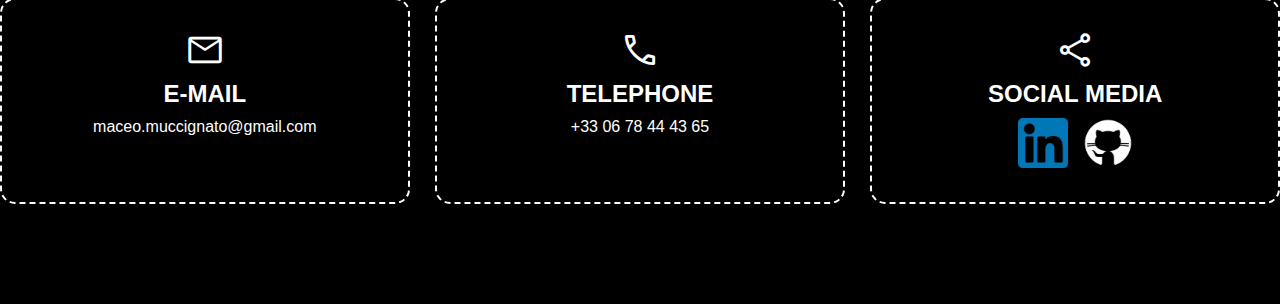
==== commit 91175f6b: "hahaha" ====
--- a/index.html
+++ b/index.html
@@ -4,7 +4,7 @@
         <meta charset="utf-8" />
         <meta name="viewport" content="width=device-width, initial-scale=1" />
 
-        <title> Mon portofolio</title>
+        <title> Macéo Muccignato | Portfolio</title>
         <meta type="description" content="Voici mon portofolio" />
         <link href="https://fonts.googleapis.com/css2?family=Material+Symbols+Outlined" rel="stylesheet" />
 
@@ -30,7 +30,7 @@
 
 
         <div id="Accueil" class="slider">
-            <img src="img/bg3.png" class="slider-background">
+            <img src="img/muse test.png" class="slider-background">
             <div class="slider-content">
                 <h1> Macéo Muccignato</h1>
                 <p>Gameplay Programmer</p>
@@ -87,19 +87,19 @@
                 <h2> My projects</h2>
                 <div class="flex wrap gap40">
                     <div class="w32 realisation">
-                        <a>
+                        <a href="GoblinMania.html" target="_blank">
                             <img src="img/goby2.png">
                             <h3>Gobelin Mania (WIP)</h3>
                         </a>
                     </div>
                     <div class="w32 realisation">
-                        <a>
+                        <a href="Muse.html" target="_blank">
                             <img src="img/museAffiche.png">
                             <h3>Muse (WIP)</h3>
                         </a>
                     </div>
                     <div class="w32 realisation">
-                        <a href="Oculi.html">
+                        <a href="Oculi.html" target="_blank">
                             <img src="img/oculi.png">
                             <h3>Oculi</h3>
 
@@ -113,7 +113,7 @@
                         </a>
                     </div>
                     <div class="w32 realisation">
-                        <a href="https://muccignato-maceo.itch.io/totem" target="_blank">
+                        <a href="https://muccignato-maceo.itch.io/totem">
                             <img src="img/totem.png">
                             <h3>TOTEM</h3>
 
--- a/styles/styles.css
+++ b/styles/styles.css
@@ -66,7 +66,13 @@
     line-height: 1.5em;
 
 }
-
+.spaced {
+    margin-bottom: 40px; /* Espace personnalisé pour ces paragraphes */
+}
+
+.spaced100 {
+    margin-bottom: 100px; /* Espace personnalisé pour ces paragraphes */
+}
 
 .slider-content p{
     color:#fff;
@@ -342,7 +348,7 @@
     background: rgb(34, 16, 7);
     aspect-ratio:16/9;
     position: relative;
-
+    margin: 0 0 32px;
 }
 
 
@@ -358,7 +364,7 @@
 .video-overlay video {
     width: 100%; /* Adapte la taille de la vidéo */
     height: auto; /* Conserve les proportions */
-    margin-top: 200px;
+    margin-top: 150px;
 }
 
 /* Texte superposé */
@@ -376,26 +382,41 @@
 }
 
 .text-box-container {
-    display: flex;             /* Affiche les deux cadres côte à côte */
-    justify-content: center;   /* Centre les cadres horizontalement */
-    gap: 40px;                 /* Espacement entre les cadres */
-    margin: 50px 0;           /* Augmente la marge pour éviter le chevauchement */
-    clear: both;               /* Empêche le chevauchement avec d'autres sections */
-    position: relative;        /* Assure un positionnement stable */
-    z-index: 2;                /* Place les encadrés au-dessus si besoin */
-}
-
+    display: flex;
+    flex-wrap: wrap; /* Permet aux boîtes de passer en colonne si nécessaire */
+    justify-content: center;
+    gap: 40px;
+    margin: 50px 0;
+    clear: both; /* Empêche le chevauchement avec la section suivante */
+    position: relative;
+}
 
 .text-box {
-    width: 25%;               /* Largeur de chaque encadré */
-    padding: 30px;            /* Espace intérieur */
-    border-radius: 15px;      /* Coins arrondis */
-    background: rgba(0, 0, 0, 0.6); /* Fond semi-transparent */
-    color: white;             /* Texte blanc */
-    box-shadow: 0 0 15px rgba(0, 0, 0, 0.5); /* Ombre douce */
-    
-}
-
+    width: auto; /* Laisse la boîte s’adapter à son contenu */
+    max-width: 40%; /* Empêche la boîte de devenir trop grande */
+    padding: 30px;
+    border-radius: 15px;
+    background: rgba(0, 0, 0, 0.6);
+    color: white;
+    box-shadow: 0 0 15px rgba(0, 0, 0, 0.5);
+}
+
+.box-large, .box-small {
+    height: auto !important;
+    min-height: 0 !important;
+}
+
+.box-large {
+    height: auto; /* Permet aux boîtes de s'adapter au contenu */
+    min-height: unset; /* Supprime la hauteur minimale imposée */
+
+}
+
+/* Petit encadré */
+.box-small {
+    height: 230px; /* Hauteur minimale plus petite */
+
+}
 .text-box h3 {
     margin-bottom: 20px;      /* Espacement sous le titre */
     font-size: 2rem;          /* Taille du titre */
@@ -407,44 +428,154 @@
     line-height: 1.8;         /* Espacement des lignes */
 }
 
-
-
-
-/*@media(max-width:810px){
-    .header{
+.new-section {
+    padding: 100px 20px; /* Ajoute un espace intérieur */
+    margin-top: 250px;   /* Espace entre l'Accueil et cette section */
+    color: white;        /* Texte blanc */
+    text-align: center;  /* Centre le texte */
+    box-sizing: border-box; /* Garantit que le padding n'agrandit pas la section */
+}
+
+.projectsimg img{
+    width: 750px; /* Taille des icônes */
+    height: 500px;
+    object-fit: contain;
+}
+
+.video-button-container {
+    position: absolute !important; /* Fixe le bouton indépendamment des autres éléments */
+    top: 100px; /* Place le bouton juste au-dessus de la vidéo */
+    left: 5vw; /* Centre horizontalement */
+    transform: translateX(-50%); /* Ajuste pour que le bouton soit bien centré */
+    z-index: 10;
+}
+
+.video-button {
+    padding: 10px 20px;
+    background-color: rgb(180, 90, 44);
+    color: white;
+    text-decoration: none;
+    font-size: 1.2rem;
+    font-weight: bold;
+    border-radius: 5px;
+    transition: background-color 0.3s ease;
+}
+
+.video-button:hover {
+    background-color: rgb(150, 70, 30);
+}
+
+
+
+
+/* Ajout du responsive */
+@media (max-width: 1024px) {
+    .header-menu {
+        flex-direction: column;
+        gap: 10px;
+    }
+
+    .header-menu li a {
+        font-size: 1.2rem;
+        padding: 8px 15px;
+    }
+}
+
+@media (max-width: 768px) {
+    .header {
+        flex-direction: column;
+        text-align: center;
+    }
+    
+    .header-menu {
+        flex-direction: column;
         display: none;
-    }
-
-    .h2{
-        font-size: 5rem;
-    }
-
-    .slider-content{
-        width: 90%;    
-    }
-
-    .slider-content p{
-        margin-top: 20px;
+        background: rgb(71, 32, 13);
+        width: 100%;
+        position: absolute;
+        top: 100%;
+        left: 0;
+    }
+
+    .header-menu.active {
+        display: flex;
+    }
+
+    .header-menu li {
+        width: 100%;
+        text-align: center;
+    }
+
+    .slider-content {
+        width: 90%;
+    }
+
+    .slider-content h1 {
+        font-size: 3rem;
+    }
+    
+    .slider-content p {
         font-size: 1.5rem;
-        text-wrap: balance;
-    }
-
-    h1{
+    }
+
+    .flex {
+        flex-direction: column;
+        align-items: center;
+        text-align: center;
+    }
+
+    .w40, .w60, .w50, .w32 {
+        width: 100%;
+    }
+
+    .skills img {
+        width: 150px;
+        height: 150px;
+    }
+
+    /* Responsive spécifique pour la page Oculi */
+    .sliderVideo {
+        min-height: auto;
+        aspect-ratio: 16/9;
+    }
+
+    .video-overlay video {
+        width: 100%;
+        height: auto;
+    }
+
+    .text-box-container {
+        flex-direction: column;
+        gap: 20px;
+    }
+
+    .text-box {
+        max-width: 100%;
+        padding: 20px;
+    }
+
+    .projectsimg img {
+        width: 100%;
+        height: auto;
+    }
+}
+/*test*/
+@media (max-width: 480px) {
+    h1 {
         font-size: 2rem;
     }
 
-    .toColumn{
-        flex-direction: column;
-    }
-    .wm100{
-        width: 100%  !important;
-    }
-
-    .section{
-        padding: 50px 0;
-    }
-
-    .boxed{
-        max-width: 90%;
-    }
-} */+    .slider-content p {
+        font-size: 1.2rem;
+    }
+
+    .header-menu li a {
+        font-size: 1rem;
+        padding: 6px 10px;
+    }
+
+    .social-icons img {
+        width: 40px;
+        height: 40px;
+    }
+}